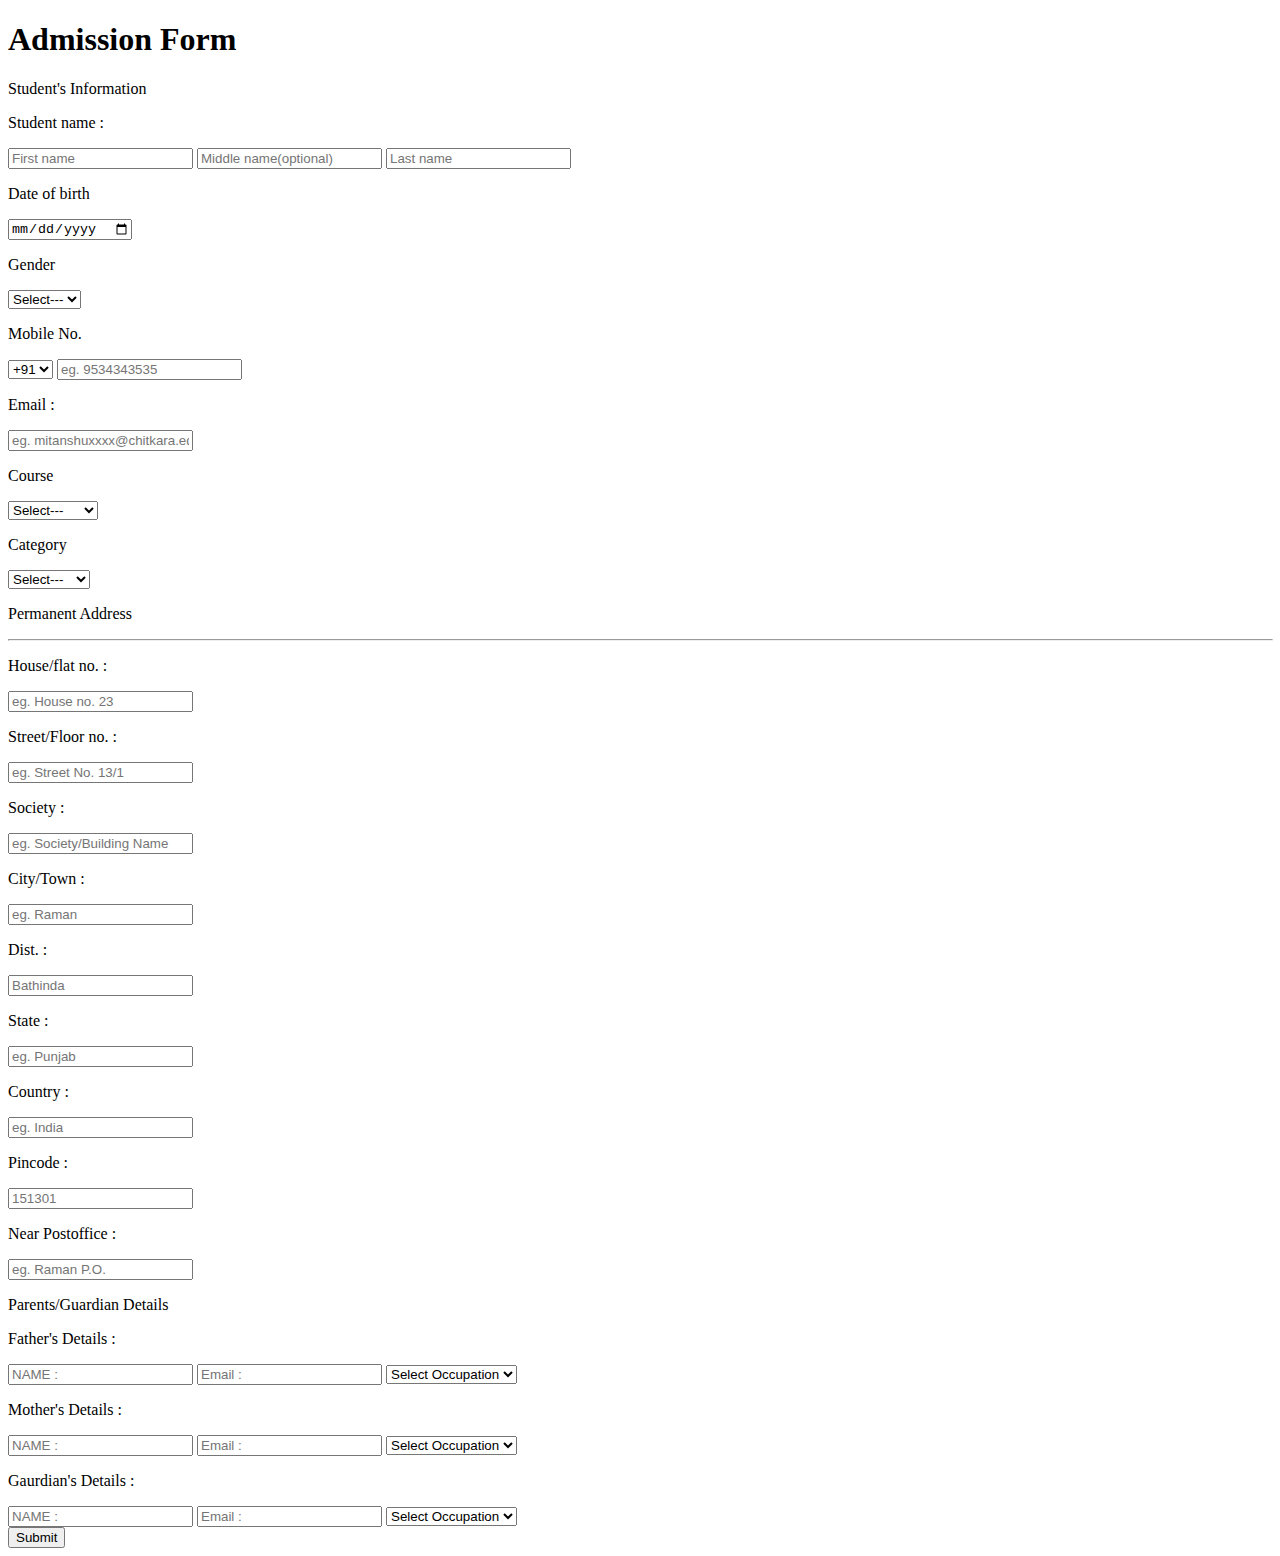
==== Class/Admission Form/index.html @ 159cd5f0 "26-07-2024" ====
<!DOCTYPE html>
<html lang="en">
  <head>
    <meta charset="UTF-8" />
    <meta name="viewport" content="width=device-width, initial-scale=1.0" />
    <title>Chitkara University</title>
    <link rel="stylesheet" href="/style.css" />
    <link rel="preconnect" href="https://fonts.googleapis.com" />
    <link rel="preconnect" href="https://fonts.gstatic.com" crossorigin />
    <link
      href="https://fonts.googleapis.com/css2?family=Roboto+Condensed:ital,wght@0,100..900;1,100..900&display=swap"
      rel="stylesheet"
    />
  </head>
  <body>
    <main>
      <h1 class="form">Admission Form</h1>
      <div class="student">
        <div class="information">
          <p class="information">Student's Information</p>
          <div class="name">
            <p class="namep">Student name :</p>

            <div class="name_input">
              <input type="text" placeholder="First name" class="firstname" />
              <input
                type="text"
                placeholder="Middle name(optional)"
                class="middlename"
              />
              <input type="text" placeholder="Last name" class="lastname" />
            </div>
          </div>
          <div class="details">
            <div class="dob">
              <p>Date of birth</p>
              <input type="date" class="dob_input" />
            </div>
            <div class="gender">
              <p class="pgender">Gender</p>
              <select name="genders" id="" class="genders">
                <option value="Select">Select---</option>
                <option value="Male">Male</option>
                <option value="Female">Female</option>
                <option value="other">Other</option>
              </select>
            </div>
            <div class="mobile">
              <p>Mobile No.</p>
              <select name="code" id="" class="code">
                <option value="+91">+91</option>
                <option value="+1">+1</option>
                <option value="+23">+23</option>
                <option value="+19">+19</option>
                <option value="+10">+10</option>
              </select>
              <input type="number" class="mno" placeholder="eg. 9534343535" />
            </div>
          </div>
          <div class="detail2">
            <div class="email">
              <p class="emailp">Email :</p>
              <input
                type="text"
                class="emaili"
                placeholder="eg. mitanshuxxxx@chitkara.edu.in"
              />
            </div>
            <div class="Nationality">
              <p class="Nationp">Course</p>
              <select name="Nationality" id="" class="nations">
                <option value="Select">Select---</option>
                <option value="B.E. cse">B.E. CSE</option>
                <option value="B.com">B.com</option>
                <option value="B.A.">B.A.</option>
                <option value="M.E. CSE">M.E. CSE</option>
                <option value="Mechanical">Mechanical</option>
              </select>
            </div>
            <div class="category">
              <p class="categoryp">Category</p>
              <select name="category" id="" class="categorys">
                <option value="Select">Select---</option>
                <option value="Genral">General</option>
                <option value="gen-ews">Gen-EWS</option>
                <option value="OBC">OBC</option>
                <option value="Sc">SC</option>
                <option value="ST">ST</option>
              </select>
            </div>
          </div>
        </div>
      </div>
      <div class="Address">
        <div class="P_address">
          <p class="P_addressp">Permanent Address</p>
          <hr width="99.9%" />
          <div class="Add1">
            <div class="house">
              <p class="housep">House/flat no. :</p>
              <input
                type="text"
                class="housei"
                placeholder="eg. House no. 23 "
              />
            </div>
            <div class="street">
              <p class="streetp">Street/Floor no. :</p>
              <input
                type="text"
                class="streeti"
                placeholder="eg. Street No. 13/1"
              />
            </div>
            <div class="society">
              <p class="societyp">Society :</p>
              <input
                type="text"
                class="societyi"
                placeholder="eg. Society/Building Name"
              />
            </div>
          </div>
          <div class="Add2">
            <div class="city">
              <p class="cityp">City/Town :</p>
              <input type="text" class="cityi" placeholder="eg. Raman" />
            </div>
            <div class="district">
              <p class="distp">Dist. :</p>
              <input type="text" class="Disti" placeholder="Bathinda" />
            </div>
            <div class="state">
              <p class="statep">State :</p>
              <input type="text" class="statei" placeholder="eg. Punjab" />
            </div>
          </div>
          <div class="Add3">
            <div class="country">
              <p class="countryp">Country :</p>
              <input type="text" class="countryi" placeholder="eg. India" />
            </div>
            <div class="pin">
              <p class="pinp">Pincode :</p>
              <input type="text" class="pini" placeholder="151301" />
            </div>
            <div class="PO">
              <p class="POp">Near Postoffice :</p>
              <input type="text" class="POi" placeholder="eg. Raman P.O." />
            </div>
          </div>
        </div>
      </div>

      <div class="Parent_Details">
        <p class="detailsp">Parents/Guardian Details</p>
        <div class="Father">
          <p class="fatherp">Father's Details :</p>
          <div class="fatheri">
            <input type="text" class="namef" placeholder="NAME :" />
            <input type="email" class="emailf" placeholder="Email :" />
            <select name="occu" id="" class="selectf">
              <option value="select">Select Occupation</option>
              <option value="Bussiness">Bussiness</option>
              <option value="Engineer">Engineer</option>
              <option value="Doctor">Doctor</option>
              <option value="job">Job</option>
            </select>
          </div>
          <p class="fatherp">Mother's Details :</p>
          <div class="fatheri">
            <input type="text" class="namef" placeholder="NAME :" />
            <input type="email" class="emailf" placeholder="Email :" />
            <select name="occu" id="" class="selectf">
              <option value="select">Select Occupation</option>
              <option value="Housewife">Housewife</option>
              <option value="Bussiness">Bussiness</option>
              <option value="Engineer">Engineer</option>
              <option value="Doctor">Doctor</option>
              <option value="job">Job</option>
            </select>
          </div>
          <p class="fatherp">Gaurdian's Details :</p>
          <div class="fatheri">
            <input type="text" class="namef" placeholder="NAME :" />
            <input type="email" class="emailf" placeholder="Email :" />
            <select name="occu" id="" class="selectf">
              <option value="select">Select Occupation</option>
              <!-- <option value="Housewife">Housewife</option> -->
              <option value="Bussiness">Bussiness</option>
              <option value="Engineer">Engineer</option>
              <option value="Doctor">Doctor</option>
              <option value="job">Job</option>
            </select>
          </div>
        </div>
      </div>

      <div class="sumbit">
        <button class="submitb">Submit</button>
      </div>
    </main>
  </body>
</html>
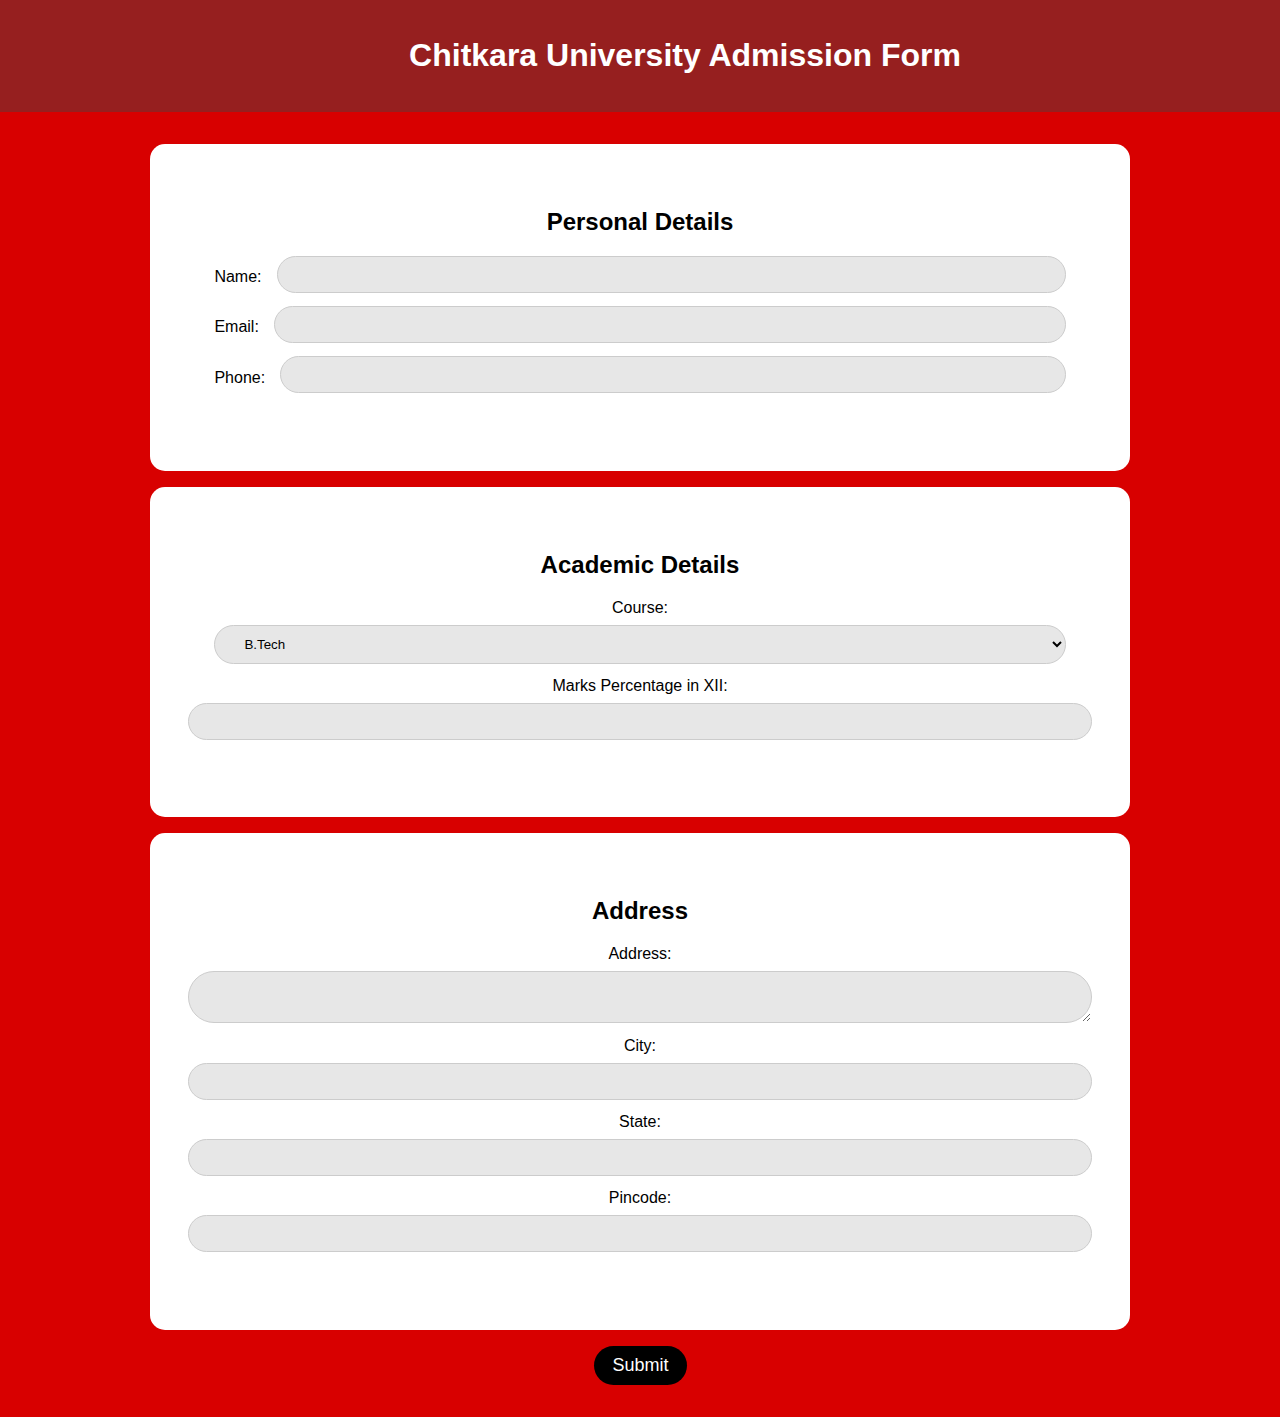
==== commit 235c56aa: "28-07-2024" ====
--- a/Class/Admission Form/index.html
+++ b/Class/Admission Form/index.html
@@ -1,204 +1,96 @@
-<!DOCTYPE html>
-<html lang="en">
-  <head>
-    <meta charset="UTF-8" />
-    <meta name="viewport" content="width=device-width, initial-scale=1.0" />
-    <title>Chitkara University</title>
-    <link rel="stylesheet" href="/style.css" />
-    <link rel="preconnect" href="https://fonts.googleapis.com" />
-    <link rel="preconnect" href="https://fonts.gstatic.com" crossorigin />
-    <link
-      href="https://fonts.googleapis.com/css2?family=Roboto+Condensed:ital,wght@0,100..900;1,100..900&display=swap"
-      rel="stylesheet"
-    />
-  </head>
-  <body>
-    <main>
-      <h1 class="form">Admission Form</h1>
-      <div class="student">
-        <div class="information">
-          <p class="information">Student's Information</p>
-          <div class="name">
-            <p class="namep">Student name :</p>
-
-            <div class="name_input">
-              <input type="text" placeholder="First name" class="firstname" />
-              <input
-                type="text"
-                placeholder="Middle name(optional)"
-                class="middlename"
-              />
-              <input type="text" placeholder="Last name" class="lastname" />
-            </div>
-          </div>
-          <div class="details">
-            <div class="dob">
-              <p>Date of birth</p>
-              <input type="date" class="dob_input" />
-            </div>
-            <div class="gender">
-              <p class="pgender">Gender</p>
-              <select name="genders" id="" class="genders">
-                <option value="Select">Select---</option>
-                <option value="Male">Male</option>
-                <option value="Female">Female</option>
-                <option value="other">Other</option>
-              </select>
-            </div>
-            <div class="mobile">
-              <p>Mobile No.</p>
-              <select name="code" id="" class="code">
-                <option value="+91">+91</option>
-                <option value="+1">+1</option>
-                <option value="+23">+23</option>
-                <option value="+19">+19</option>
-                <option value="+10">+10</option>
-              </select>
-              <input type="number" class="mno" placeholder="eg. 9534343535" />
-            </div>
-          </div>
-          <div class="detail2">
-            <div class="email">
-              <p class="emailp">Email :</p>
-              <input
-                type="text"
-                class="emaili"
-                placeholder="eg. mitanshuxxxx@chitkara.edu.in"
-              />
-            </div>
-            <div class="Nationality">
-              <p class="Nationp">Course</p>
-              <select name="Nationality" id="" class="nations">
-                <option value="Select">Select---</option>
-                <option value="B.E. cse">B.E. CSE</option>
-                <option value="B.com">B.com</option>
-                <option value="B.A.">B.A.</option>
-                <option value="M.E. CSE">M.E. CSE</option>
-                <option value="Mechanical">Mechanical</option>
-              </select>
-            </div>
-            <div class="category">
-              <p class="categoryp">Category</p>
-              <select name="category" id="" class="categorys">
-                <option value="Select">Select---</option>
-                <option value="Genral">General</option>
-                <option value="gen-ews">Gen-EWS</option>
-                <option value="OBC">OBC</option>
-                <option value="Sc">SC</option>
-                <option value="ST">ST</option>
-              </select>
-            </div>
-          </div>
-        </div>
-      </div>
-      <div class="Address">
-        <div class="P_address">
-          <p class="P_addressp">Permanent Address</p>
-          <hr width="99.9%" />
-          <div class="Add1">
-            <div class="house">
-              <p class="housep">House/flat no. :</p>
-              <input
-                type="text"
-                class="housei"
-                placeholder="eg. House no. 23 "
-              />
-            </div>
-            <div class="street">
-              <p class="streetp">Street/Floor no. :</p>
-              <input
-                type="text"
-                class="streeti"
-                placeholder="eg. Street No. 13/1"
-              />
-            </div>
-            <div class="society">
-              <p class="societyp">Society :</p>
-              <input
-                type="text"
-                class="societyi"
-                placeholder="eg. Society/Building Name"
-              />
-            </div>
-          </div>
-          <div class="Add2">
-            <div class="city">
-              <p class="cityp">City/Town :</p>
-              <input type="text" class="cityi" placeholder="eg. Raman" />
-            </div>
-            <div class="district">
-              <p class="distp">Dist. :</p>
-              <input type="text" class="Disti" placeholder="Bathinda" />
-            </div>
-            <div class="state">
-              <p class="statep">State :</p>
-              <input type="text" class="statei" placeholder="eg. Punjab" />
-            </div>
-          </div>
-          <div class="Add3">
-            <div class="country">
-              <p class="countryp">Country :</p>
-              <input type="text" class="countryi" placeholder="eg. India" />
-            </div>
-            <div class="pin">
-              <p class="pinp">Pincode :</p>
-              <input type="text" class="pini" placeholder="151301" />
-            </div>
-            <div class="PO">
-              <p class="POp">Near Postoffice :</p>
-              <input type="text" class="POi" placeholder="eg. Raman P.O." />
-            </div>
-          </div>
-        </div>
-      </div>
-
-      <div class="Parent_Details">
-        <p class="detailsp">Parents/Guardian Details</p>
-        <div class="Father">
-          <p class="fatherp">Father's Details :</p>
-          <div class="fatheri">
-            <input type="text" class="namef" placeholder="NAME :" />
-            <input type="email" class="emailf" placeholder="Email :" />
-            <select name="occu" id="" class="selectf">
-              <option value="select">Select Occupation</option>
-              <option value="Bussiness">Bussiness</option>
-              <option value="Engineer">Engineer</option>
-              <option value="Doctor">Doctor</option>
-              <option value="job">Job</option>
-            </select>
-          </div>
-          <p class="fatherp">Mother's Details :</p>
-          <div class="fatheri">
-            <input type="text" class="namef" placeholder="NAME :" />
-            <input type="email" class="emailf" placeholder="Email :" />
-            <select name="occu" id="" class="selectf">
-              <option value="select">Select Occupation</option>
-              <option value="Housewife">Housewife</option>
-              <option value="Bussiness">Bussiness</option>
-              <option value="Engineer">Engineer</option>
-              <option value="Doctor">Doctor</option>
-              <option value="job">Job</option>
-            </select>
-          </div>
-          <p class="fatherp">Gaurdian's Details :</p>
-          <div class="fatheri">
-            <input type="text" class="namef" placeholder="NAME :" />
-            <input type="email" class="emailf" placeholder="Email :" />
-            <select name="occu" id="" class="selectf">
-              <option value="select">Select Occupation</option>
-              <!-- <option value="Housewife">Housewife</option> -->
-              <option value="Bussiness">Bussiness</option>
-              <option value="Engineer">Engineer</option>
-              <option value="Doctor">Doctor</option>
-              <option value="job">Job</option>
-            </select>
-          </div>
-        </div>
-      </div>
-
-      <div class="sumbit">
-        <button class="submitb">Submit</button>
-      </div>
-    </main>
-  </body>
-</html>
+<!DOCTYPE html>
+<html lang="en">
+  <head>
+    <meta charset="UTF-8" />
+    <meta name="viewport" content="width=device-width, initial-scale=1.0" />
+    <title>Chitkara University Admission Form</title>
+    <link rel="stylesheet" href="style.css" />
+  </head>
+  <body>
+    <header
+      style="
+        display: flex;
+        justify-content: center;
+        align-items: center;
+        gap: 20px;
+      "
+    >
+      <img
+        src="https://encrypted-tbn0.gstatic.com/images?q=tbn:ANd9GcS-hapuUdABDDt3Q0bPc6KTE1ZvFVuQigmv6Q&s"
+        alt=""
+        style="width: 70px; border-radius: 12px"
+      />
+      <h1>Chitkara University Admission Form</h1>
+    </header>
+    <main>
+      <form id="admission-form">
+        <section>
+          <h2>Personal Details</h2>
+          <div
+            style="
+              display: flex;
+              flex-direction: row;
+              width: 100%;
+              gap: 15px;
+              align-items: center;
+              justify-content: space-between;
+            "
+          >
+            <label for="name">Name:</label>
+            <input type="text" id="name" name="name" required />
+          </div>
+          <div
+            style="
+              display: flex;
+              flex-direction: row;
+              width: 100%;
+              gap: 15px;
+              align-items: center;
+              justify-content: space-between;
+            "
+          >
+            <label for="email">Email:</label>
+            <input type="email" id="email" name="email" required />
+          </div>
+          <div
+            style="
+              display: flex;
+              flex-direction: row;
+              width: 100%;
+              gap: 15px;
+              align-items: center;
+              justify-content: space-between;
+            "
+          >
+            <label for="phone">Phone:</label>
+            <input type="tel" id="phone" name="phone" required />
+          </div>
+        </section>
+        <section>
+          <h2>Academic Details</h2>
+          <label for="course">Course:</label>
+          <select id="course" name="course" required>
+            <option value="B.Tech" selected>B.Tech</option>
+            <option value="M.Tech">M.Tech</option>
+            <option value="MBA">MBA</option>
+            <option value="MCA">MCA</option>
+          </select>
+          <label for="percentage">Marks Percentage in XII:</label>
+          <input type="number" id="percentage" name="percentage" required />
+        </section>
+        <section>
+          <h2>Address</h2>
+          <label for="address">Address:</label>
+          <textarea id="address" name="address" required></textarea>
+          <label for="city">City:</label>
+          <input type="text" id="city" name="city" required />
+          <label for="state">State:</label>
+          <input type="text" id="state" name="state" required />
+          <label for="pincode">Pincode:</label>
+          <input type="number" id="pincode" name="pincode" required />
+        </section>
+        <button type="submit">Submit</button>
+      </form>
+    </main>
+  </body>
+</html>
--- a/Class/Admission Form/style.css
+++ b/Class/Admission Form/style.css
@@ -0,0 +1,79 @@
+body {
+  background-color: rgb(216, 0, 0);
+  font-family: Arial, sans-serif;
+  margin: 0;
+  padding: 0;
+}
+
+header {
+  background-color: #961f1f;
+  color: #fff;
+  padding: 1em;
+  text-align: center;
+}
+form {
+  display: flex;
+  flex-direction: column;
+  align-items: center;
+  width: 100%;
+  /* background-color: rgb(66, 30, 30); */
+}
+main {
+  display: flex;
+  flex-direction: column;
+  align-items: center;
+  justify-content: center;
+  padding: 2em;
+}
+
+section {
+  background-color: #ffffff;
+  padding: 4rem;
+  margin-bottom: 1em;
+  box-shadow: red;
+  width: 15rem;
+  display: flex;
+  flex-direction: column;
+  width: 70%;
+  overflow: W;
+  align-items: center;
+  justify-content: center;
+  border-radius: 15px;
+}
+
+h2 {
+  margin-top: 0;
+}
+
+label {
+  display: block;
+  margin-bottom: 0.5em;
+}
+
+input,
+select,
+textarea {
+  width: 100%;
+  padding: 0.5em;
+  margin-bottom: 1em;
+  border: 1px solid #ccc;
+  max-width: 100%;
+  background-color: #cccccc7a;
+  border-radius: 5rem;
+  padding: 10px 25px;
+}
+
+button[type="submit"] {
+  background-color: #b61e1e;
+  color: #fff;
+  padding: 0.5em 1em;
+  border: none;
+  display: flex;
+  border-radius: 2rem;
+  cursor: pointer;
+  justify-content: center;
+  display: flex;
+  margin-left: 1px;
+  font-size: large;
+  background-color: black;
+}
